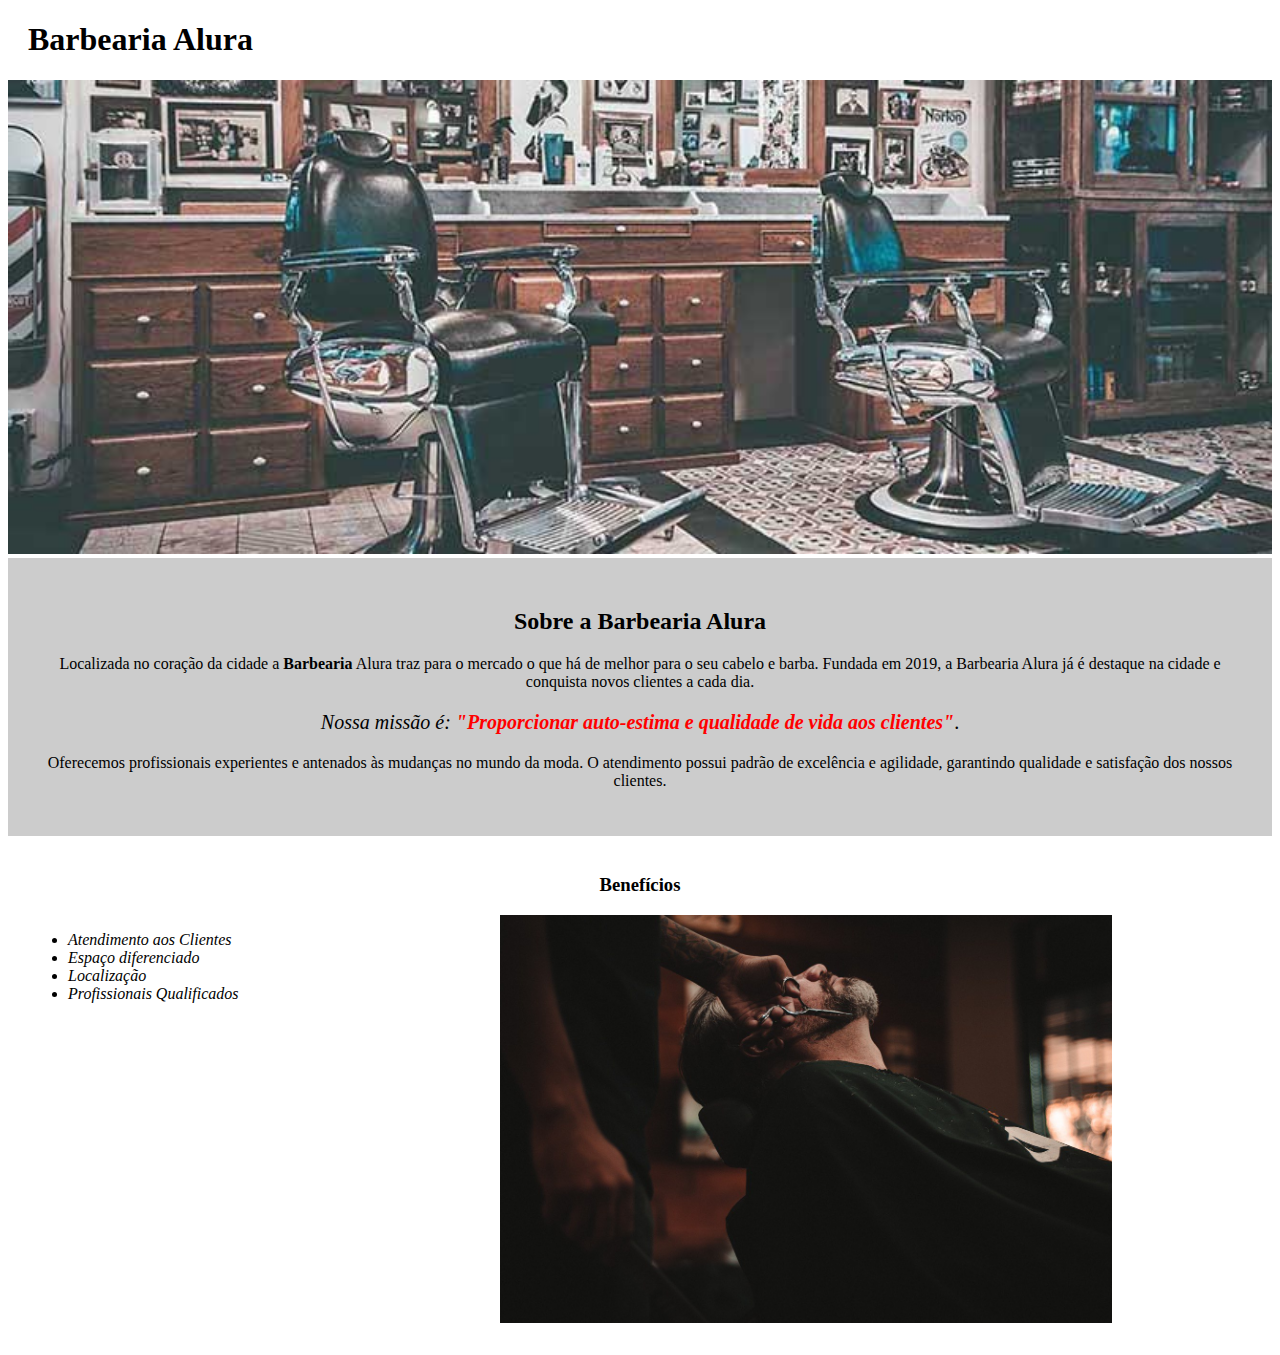
==== index.html @ c1c09109 "produtos" ====
<!DOCTYPE html>

<html lang="pt-br">
	<head>
		<title>Barbearia Alura</title>
		<meta charset="utf-8">
		<link rel="stylesheet" href="style.css">
	</head>

	<body>
		<header class="titulo-principal">
			<h1>Barbearia Alura</h1>
		</header>
		<img id="banner" src="banner.jpg">
		<div class="principal">
	
			<h2 class="titulo-centralizado">Sobre a Barbearia Alura</h2>

			<p >Localizada no coração da cidade a <strong>Barbearia</strong> Alura traz para o mercado o que há de melhor para o seu cabelo e barba. Fundada em 2019, a Barbearia Alura já é destaque na cidade e conquista novos clientes a cada dia.</p>

			<p id ="missao" ><em>Nossa missão é: <strong>"Proporcionar auto-estima e qualidade de vida aos clientes"</strong></em>.</p>

			<p>Oferecemos profissionais experientes e antenados às mudanças no mundo da moda. O atendimento possui padrão de excelência e agilidade, garantindo qualidade e satisfação dos nossos clientes.</p>
	</div>

	<div class="beneficios">
		<h3 class="titulo-centralizado">Benefícios</h3>
		<ul>
			<li class="itens">Atendimento aos Clientes</li>
			<li class="itens">Espaço diferenciado</li>
			<li class="itens">Localização</li>
			<li class="itens">Profissionais Qualificados</li>
		</ul>

		<img src="beneficios.jpg" class="imagembeneficios">
	</div>
	</body>
</html>
---- style.css ----
body{
	
}

#banner {
	width: 100%;
}

.principal{
	background: #CCCCCC;
	padding: 30px;
}

.titulo-centralizado {
	text-align: center;
}

.titulo-principal{
	padding-left: 20px;
}

p {
	text-align: center;
}

#missao{
	font-size: 20px;
}

em strong{
	color: #FF0000;
}

.itens{
	font-style: italic;
}

.beneficios{
	background: #FFFFFF;
	padding: 20px;
}


ul{
	display: inline-block;
	vertical-align: top;
	width: 20%;
	margin-right: 15%;
}

.imagembeneficios{
	width: 50%;
}
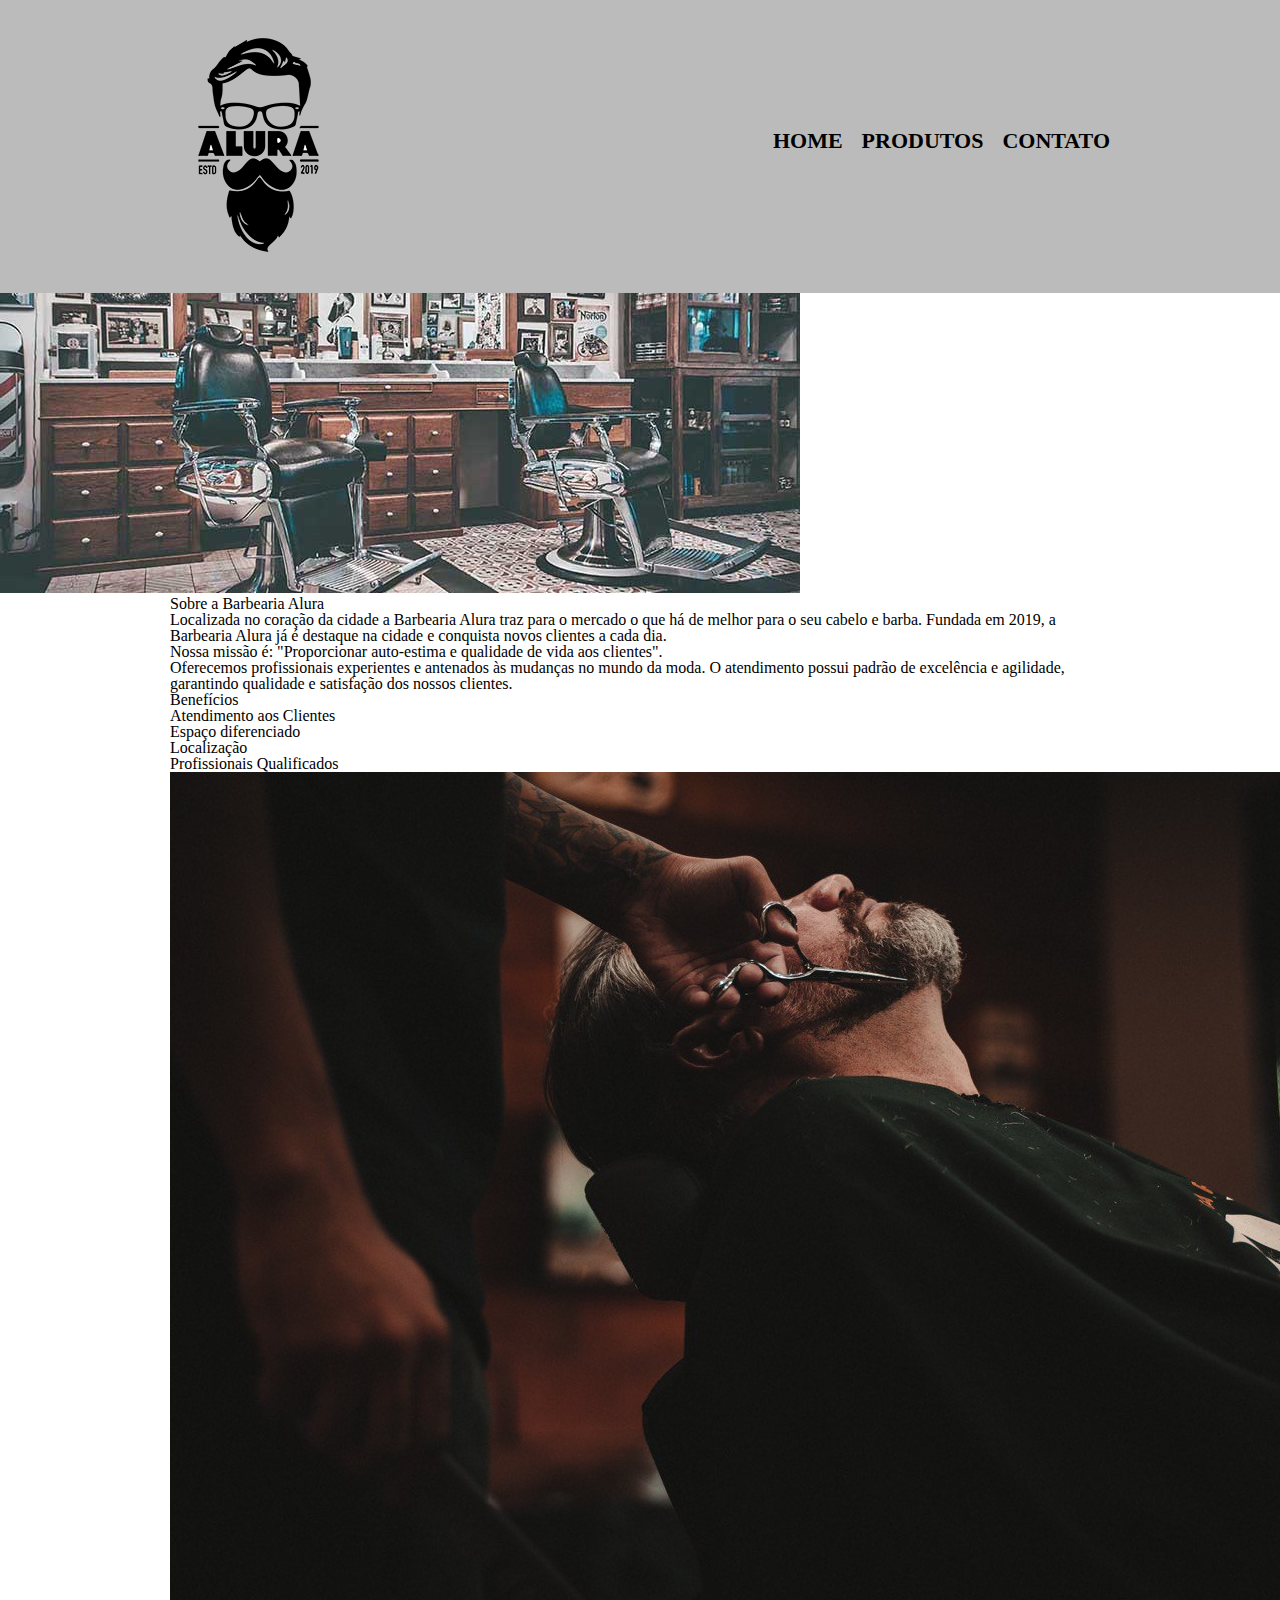
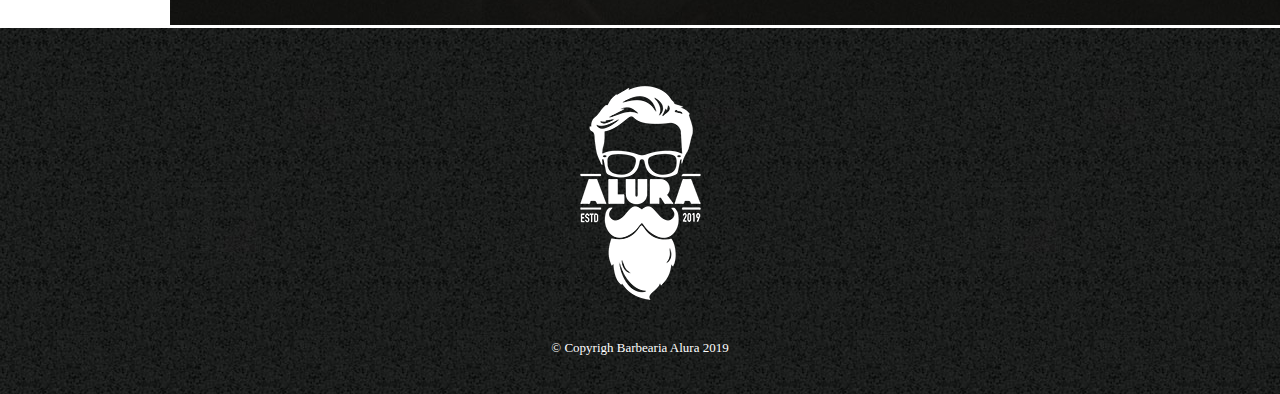
==== commit 7fd18484: "atualizacao no css" ====
--- a/index.html
+++ b/index.html
@@ -4,36 +4,56 @@
 	<head>
 		<title>Barbearia Alura</title>
 		<meta charset="utf-8">
+		<link rel="stylesheet" href="reset.css">
 		<link rel="stylesheet" href="style.css">
 	</head>
 
 	<body>
-		<header class="titulo-principal">
-			<h1>Barbearia Alura</h1>
+		<header>
+			<div class="caixa">
+				<h1><img src="logo.png"></h1>
+				<nav>
+					<ul>
+						<li><a href="index.html">Home</a></li>
+						<li><a href="produtos.html">Produtos</a></li>
+						<li><a href="contatos.html">Contato</a></li>
+					</ul>
+				</nav>
+			</div>
 		</header>
+
 		<img id="banner" src="banner.jpg">
-		<div class="principal">
-	
-			<h2 class="titulo-centralizado">Sobre a Barbearia Alura</h2>
 
-			<p >Localizada no coração da cidade a <strong>Barbearia</strong> Alura traz para o mercado o que há de melhor para o seu cabelo e barba. Fundada em 2019, a Barbearia Alura já é destaque na cidade e conquista novos clientes a cada dia.</p>
+		<main>
+			<section class="principal"> 
+		
+				<h2 class="titulo-centralizado">Sobre a Barbearia Alura</h2>
 
-			<p id ="missao" ><em>Nossa missão é: <strong>"Proporcionar auto-estima e qualidade de vida aos clientes"</strong></em>.</p>
+				<p >Localizada no coração da cidade a <strong>Barbearia</strong> Alura traz para o mercado o que há de melhor para o seu cabelo e barba. Fundada em 2019, a Barbearia Alura já é destaque na cidade e conquista novos clientes a cada dia.</p>
 
-			<p>Oferecemos profissionais experientes e antenados às mudanças no mundo da moda. O atendimento possui padrão de excelência e agilidade, garantindo qualidade e satisfação dos nossos clientes.</p>
-	</div>
+				<p id ="missao" ><em>Nossa missão é: <strong>"Proporcionar auto-estima e qualidade de vida aos clientes"</strong></em>.</p>
 
-	<div class="beneficios">
-		<h3 class="titulo-centralizado">Benefícios</h3>
-		<ul>
-			<li class="itens">Atendimento aos Clientes</li>
-			<li class="itens">Espaço diferenciado</li>
-			<li class="itens">Localização</li>
-			<li class="itens">Profissionais Qualificados</li>
-		</ul>
+				<p>Oferecemos profissionais experientes e antenados às mudanças no mundo da moda. O atendimento possui padrão de excelência e agilidade, garantindo qualidade e satisfação dos nossos clientes.</p>
+			</section>
+		
 
-		<img src="beneficios.jpg" class="imagembeneficios">
-	</div>
+			<section class="beneficios">
+				<h3 class="titulo-centralizado">Benefícios</h3>
+				<ul>
+					<li class="itens">Atendimento aos Clientes</li>
+					<li class="itens">Espaço diferenciado</li>
+					<li class="itens">Localização</li>
+					<li class="itens">Profissionais Qualificados</li>
+				</ul>
+
+				<img src="beneficios.jpg" class="imagembeneficios">
+			</section>
+		</main>
+		
+		<footer>
+			<img src="logo-branco.png">
+			<p class="Copyrigh">&copy; Copyrigh Barbearia Alura 2019</p>
+		</footer>
 	</body>
 </html>
 
--- a/style.css
+++ b/style.css
@@ -1,53 +1,148 @@
-body{
-	
+header {
+	background: #BBBBBB;
+	padding: 20px 0;
 }
 
-#banner {
-	width: 100%;
+.caixa {
+	position: relative;
+	width: 940px;
+	margin: 0 auto;	
+}
+nav{
+	position: absolute;
+	top: 110px;
+	right: 0;
+}
+nav li{
+	display: inline;
+	margin: 0 0 0 15px;
 }
 
-.principal{
-	background: #CCCCCC;
-	padding: 30px;
+nav a{
+	text-transform: uppercase;
+	color: #000000;
+	font-weight: bold;
+	font-size: 22px;
+	text-decoration: none;
 }
 
-.titulo-centralizado {
-	text-align: center;
+nav a:hover{
+	color: #C78C19; 
+	text-decoration: underline;
 }
 
-.titulo-principal{
-	padding-left: 20px;
+.produtos{
+	width: 940px;
+	margin: 0 auto;
+	padding: 50px 0;
+}
+.produtos li {
+	display: inline-block;
+	text-align: center;
+	width: 30%;
+	vertical-align: top;
+	margin: 0 1.5%;
+	padding: 30px 20px;
+	box-sizing: border-box;
+	border: 2px solid #000000;
+	border-radius: 10px;
 }
 
-p {
-	text-align: center;
+.produtos li:hover {
+	border-color: #C78C19;
 }
 
-#missao{
-	font-size: 20px;
+.produtos li:active{
+	border-color: #088C19
 }
 
-em strong{
-	color: #FF0000;
+.produtos li:hover h2{
+	font-size: 34px;
+
 }
 
-.itens{
-	font-style: italic;
+.produtos h2{
+	font-size: 30px;
+	font-weight: bold;
 }
 
-.beneficios{
-	background: #FFFFFF;
-	padding: 20px;
+.produto-descricao{
+	font-size: 18px;
+}
+.protudo-preco{
+	font-size: 22px;
+	font-weight: bold;
+	margin-top: 10px;
+}
+
+footer {
+	text-align: center;
+	background: url("bg.jpg");
+	padding: 40px 0;
+}
+
+.Copyrigh{
+	color: #FFFFFF;
+	font-size: 13px;
+	margin: 20px 0 0;
+}
+
+main{
+	width: 940px;
+	margin: 0 auto;
+}
+
+form{
+	margin: 40px 0;
+}
+
+form label, form legend{
+	display: block;
+	font-size: 20px;
+	margin: 0 0 10px;
+}
+
+.input-padrao{
+	display: block;	
+	margin: 0 0 20px;
+	padding: 10px 25px;
+	width: 50%;
 }
 
 
-ul{
-	display: inline-block;
-	vertical-align: top;
-	width: 20%;
-	margin-right: 15%;
+.checkbox{
+	margin: 20px 0;
 }
 
-.imagembeneficios{
-	width: 50%;
-}+.enviar{
+	width: 40%;
+	padding: 15px 0;
+	background: orange;
+	color: #FFFFFF;
+	font-weight: bold;
+	font-size: 18px;
+	border: none;
+	border-radius: 5px;
+	transition: 1s background;
+	cursor: pointer;
+}
+
+.enviar:hover{
+	background: darkorange;
+	transform: scale(1.2);
+}
+
+table {
+	margin: 20px 40px;
+}
+
+table thead{
+	background: #555555;
+	color: white;
+	font-weight: bold;
+}
+
+td, th{
+	border: 1px solid #000000;
+	padding: 8px 15px;
+}
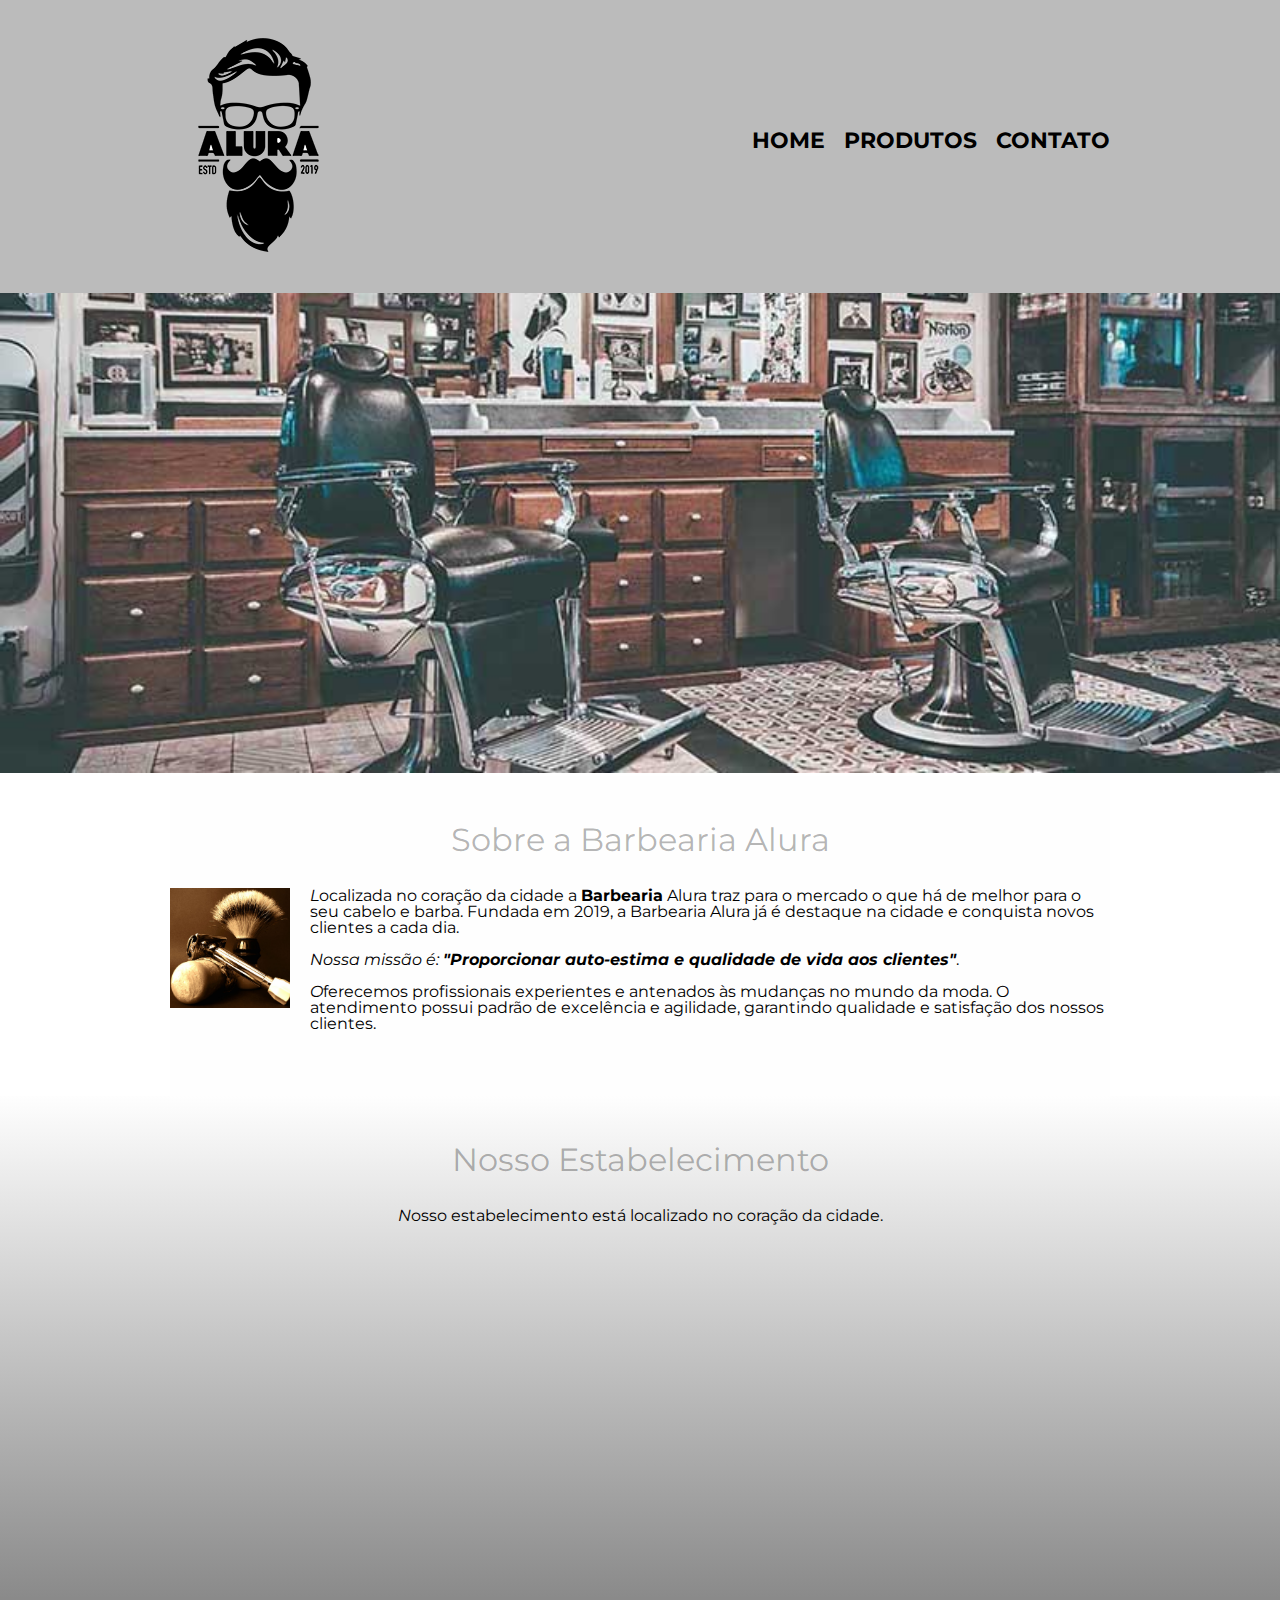
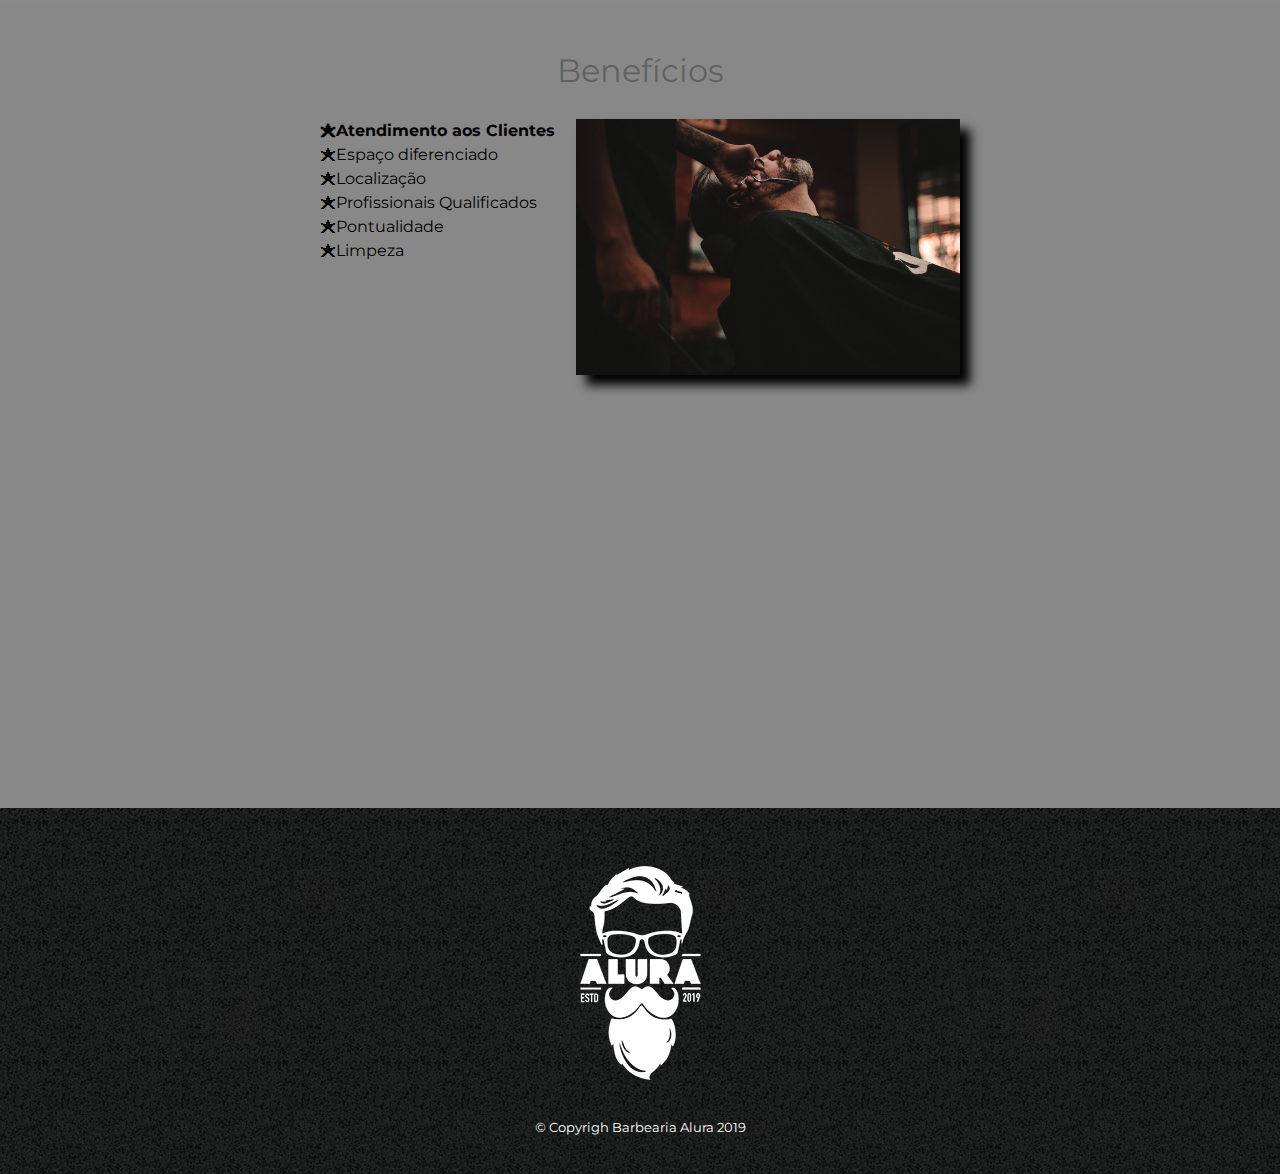
==== commit 08f2b229: "Projeto do curso finalizado" ====
--- a/index.html
+++ b/index.html
@@ -4,8 +4,10 @@
 	<head>
 		<title>Barbearia Alura</title>
 		<meta charset="utf-8">
+		<meta name="viewport" content="width = device-width">
 		<link rel="stylesheet" href="reset.css">
 		<link rel="stylesheet" href="style.css">
+		<link href="https://fonts.googleapis.com/css?family=Montserrat&display=swap" rel="stylesheet">
 	</head>
 
 	<body>
@@ -16,18 +18,19 @@
 					<ul>
 						<li><a href="index.html">Home</a></li>
 						<li><a href="produtos.html">Produtos</a></li>
-						<li><a href="contatos.html">Contato</a></li>
+						<li><a href="contato.html">Contato</a></li>
 					</ul>
 				</nav>
 			</div>
 		</header>
 
-		<img id="banner" src="banner.jpg">
+		<img class="banner" src="banner.jpg">
 
 		<main>
 			<section class="principal"> 
 		
-				<h2 class="titulo-centralizado">Sobre a Barbearia Alura</h2>
+				<h2 class="titulo-principal">Sobre a Barbearia Alura</h2>
+				<img class="utensilios" src="utensilios.jpg" alt="Utensilios de barbearo">
 
 				<p >Localizada no coração da cidade a <strong>Barbearia</strong> Alura traz para o mercado o que há de melhor para o seu cabelo e barba. Fundada em 2019, a Barbearia Alura já é destaque na cidade e conquista novos clientes a cada dia.</p>
 
@@ -35,18 +38,35 @@
 
 				<p>Oferecemos profissionais experientes e antenados às mudanças no mundo da moda. O atendimento possui padrão de excelência e agilidade, garantindo qualidade e satisfação dos nossos clientes.</p>
 			</section>
+
+			<section class="mapa">
+				<h3 class="titulo-principal">
+					Nosso Estabelecimento
+				</h3>
+				<p>Nosso estabelecimento está localizado no coração da cidade.</p>
+				<div class="mapa-conteudo">
+					<iframe src="https://www.google.com/maps/embed?pb=!1m18!1m12!1m3!1d3657.1066935141985!2d-46.653910849983355!3d-23.56461126752098!2m3!1f0!2f0!3f0!3m2!1i1024!2i768!4f13.1!3m3!1m2!1s0x94ce59541c6c79c3%3A0x36b90a85f0f8cb33!2sGrupo%20Alura!5e0!3m2!1spt-BR!2sbr!4v1663794386649!5m2!1spt-BR!2sbr" width="100%" height="300" style="border:0;" allowfullscreen="" loading="lazy" referrerpolicy="no-referrer-when-downgrade"></iframe>
+				</div>
+			</section>
 		
 
 			<section class="beneficios">
-				<h3 class="titulo-centralizado">Benefícios</h3>
-				<ul>
-					<li class="itens">Atendimento aos Clientes</li>
-					<li class="itens">Espaço diferenciado</li>
-					<li class="itens">Localização</li>
-					<li class="itens">Profissionais Qualificados</li>
-				</ul>
+				<h3 class="titulo-principal">Benefícios</h3>
 
-				<img src="beneficios.jpg" class="imagembeneficios">
+
+				<div class="conteudo-beneficios">
+					<ul class="lista-beneficios">
+						<li class="itens">Atendimento aos Clientes</li>
+						<li class="itens">Espaço diferenciado</li>
+						<li class="itens">Localização</li>
+						<li class="itens">Profissionais Qualificados</li>
+						<li class="itens">Pontualidade</li>
+						<li class="itens">Limpeza</li>
+					</ul><img src="beneficios.jpg" class="imagem-beneficios">
+				</div>
+				<div class="video">
+					<iframe width="100%" height="315" src="https://www.youtube.com/embed/wcVVXUV0YUY" title="YouTube video player" frameborder="0" allow="accelerometer; autoplay; clipboard-write; encrypted-media; gyroscope; picture-in-picture" allowfullscreen></iframe>
+				</div>
 			</section>
 		</main>
 		
--- a/style.css
+++ b/style.css
@@ -1,3 +1,6 @@
+body {
+    font-family: 'Montserrat', sans-serif;
+}
 header {
 	background: #BBBBBB;
 	padding: 20px 0;
@@ -88,8 +91,7 @@
 }
 
 main{
-	width: 940px;
-	margin: 0 auto;
+	
 }
 
 form{
@@ -146,3 +148,121 @@
 	border: 1px solid #000000;
 	padding: 8px 15px;
 }
+
+/*css da pagina inicial*/
+.banner{
+	width: 100%;
+}
+
+.titulo-principal {
+	text-align: center;
+	font-size: 2em;
+	margin: 0 0 1em;
+	clear: left;
+	color: rgba(0,0,0,0.3);
+}
+
+
+p:first-letter{
+	font-style: italic;
+}
+.principal{
+	padding: 3em 0;
+	background: #FEFEFE;
+	width: 940px;
+	margin: 0 auto;
+}
+
+.principal p{
+	margin: 0 0 1em;
+}
+
+.principal strong{
+	font-weight: bold;
+}
+
+.principal em{
+	font-style: italic;
+}
+.utensilios{
+	width: 120px;
+	float: left;
+	clear: left;
+	margin: 0 20px 20px 0;
+}
+
+.beneficios{
+	padding: 3em 0;
+	background: #888888;
+
+
+}
+
+.mapa{
+	padding: 3em;
+	background: linear-gradient(#FEFEFE, #888888);
+}
+
+.mapa p{
+	margin: 0 0 2em;
+	text-align: center;
+}
+
+.mapa-conteudo{
+	width: 940px;
+	margin: 0 auto;
+}
+.conteudo-beneficios{
+	width: 640px;
+	margin: 0 auto;
+}
+
+.lista-beneficios{
+	width: 40%;
+	display: inline-block;
+	vertical-align: top;
+}
+
+.itens{
+	line-height: 1.5;
+}
+
+.itens:first-child {
+	font-weight: bold;
+}
+
+.itens:before{
+	content: "🟊";
+}
+
+.imagem-beneficios{
+	width: 60%;
+	opacity: 1;
+	transition: 400ms;
+	box-shadow: 10px 10px 10px #000000;
+}
+
+.imagem-beneficios:hover{
+	opacity: 0.3;
+}
+.video{
+	width: 560px;
+	margin: 2em auto;
+}
+
+@media screen and (max-width: 480px){
+	.caixa, .principal, .conteudo-beneficios, .mapa-conteudo, .video{
+		width: auto;
+	}
+
+	h1{
+		text-align: center;
+	}
+	nav{
+		position: static;
+	}
+
+	.lista-beneficios, .imagem-beneficios{
+		width: 100%;
+	}
+}
